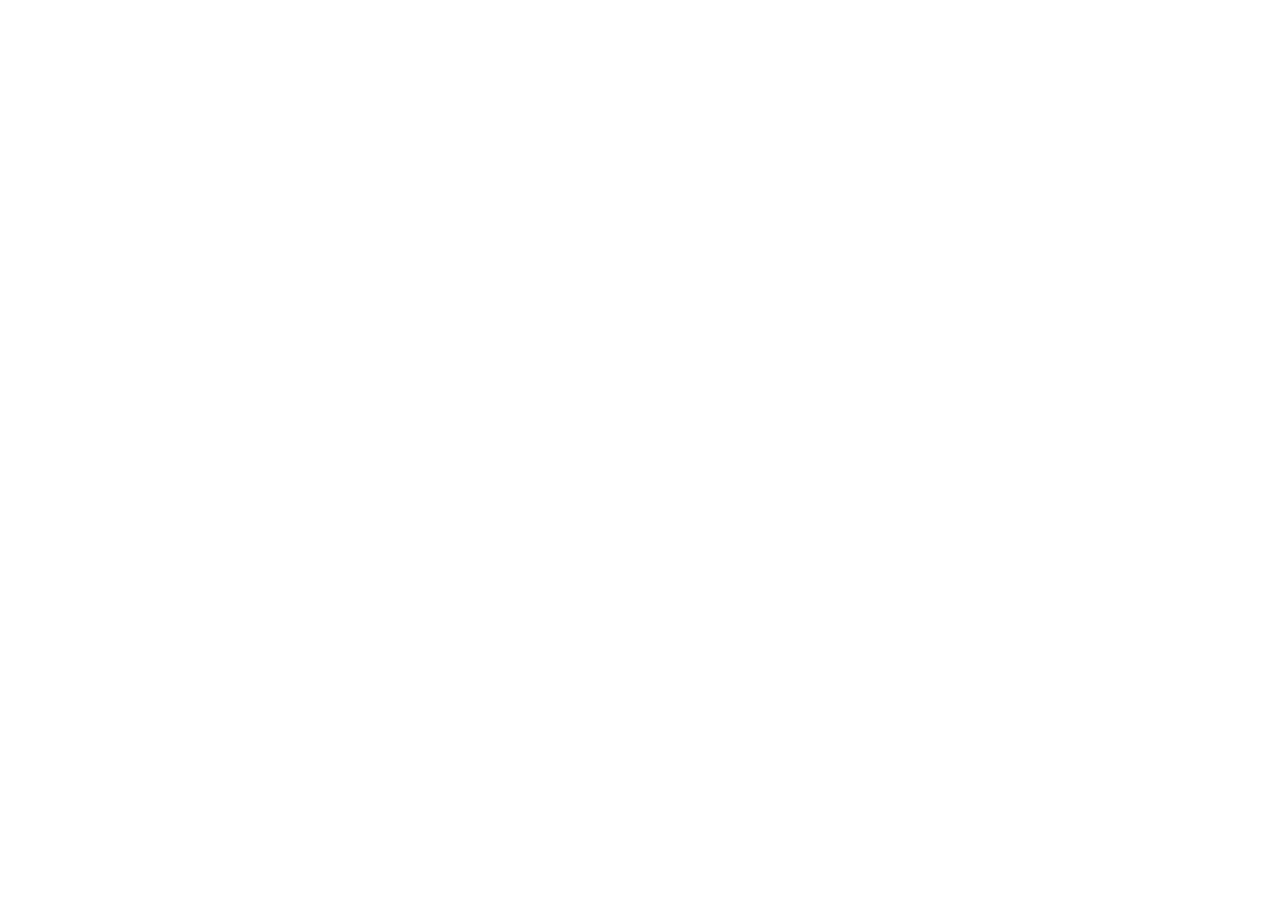
==== index.html @ 027eea03 "* Strcutuur gemaakt * HTML beginsel toegevoegd" ====
<!DOCTYPE html>
<html lang="en">
<head>
    <meta charset="UTF-8">
    <meta name="viewport" content="width=device-width, initial-scale=1.0">
    <title>COMPANION</title>
</head>
<body>
    
</body>
</html>
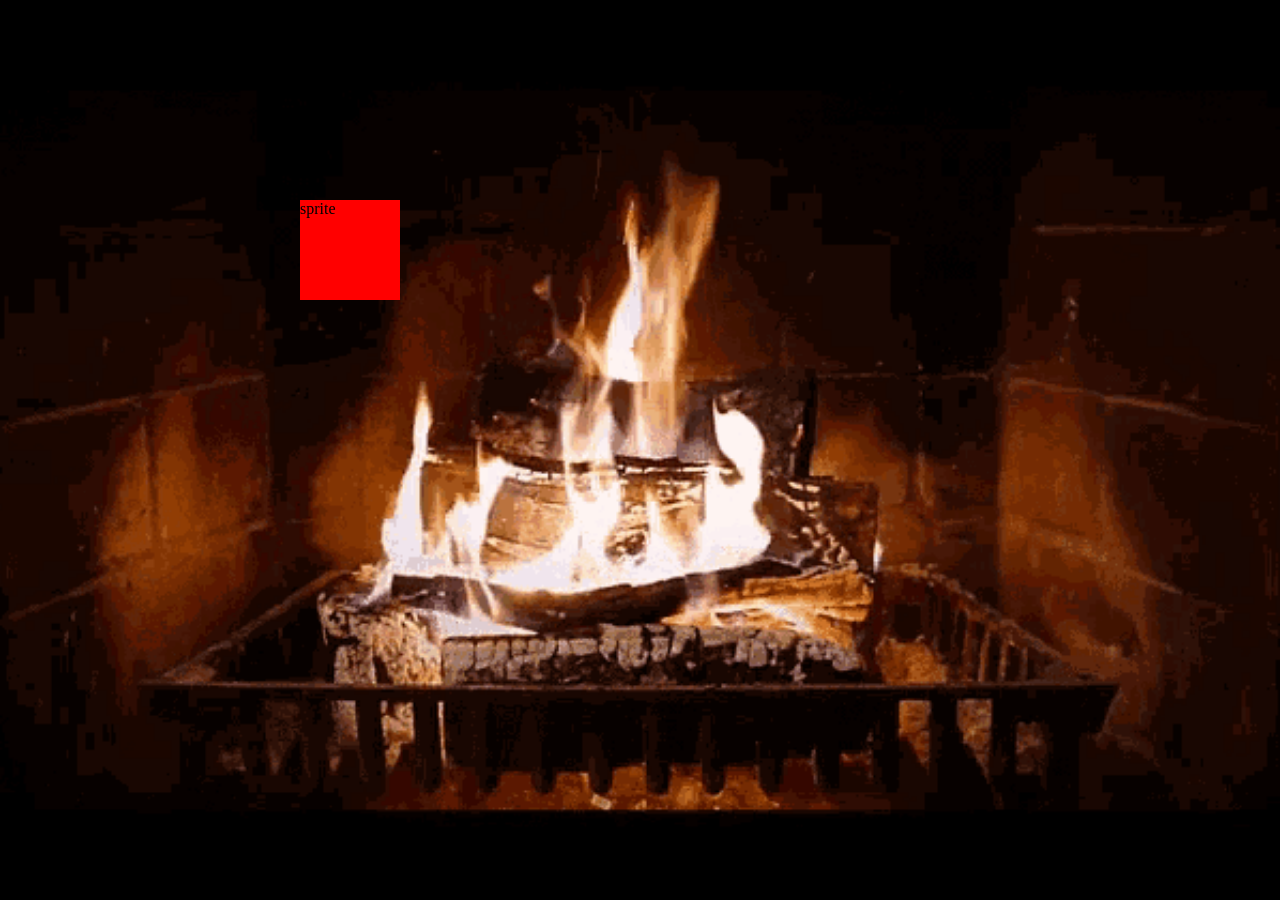
==== commit c34d794d: "* added gif bg * spirte div * added bg fire crackling" ====
--- a/index.html
+++ b/index.html
@@ -4,8 +4,22 @@
     <meta charset="UTF-8">
     <meta name="viewport" content="width=device-width, initial-scale=1.0">
     <title>COMPANION</title>
+
+    <link rel="stylesheet" href="./code/css/style.css">
 </head>
 <body>
+    <!------------------ MAIN start -------------------->
+    <main class="main">
+        <div class="sprite">sprite</div>
+    </main>
+    <!------------------ MAIN end ---------------------->
     
+    <!------------------ FOOTER start ------------------>
+    <footer class="footer">
+        <audio autoplay loop>
+            <source src="./assets/audio/fireplace-loop-crackling.mp3" type="audio/mpeg">
+        </audio>
+    </footer>
+    <!------------------ FOOTER end -------------------->
 </body>
 </html>
--- a/code/css/style.css
+++ b/code/css/style.css
@@ -0,0 +1,27 @@
+body {
+  margin: 0;
+  height: 100vh;
+  background: url("/assets/img/fireplace\(cr-tenor\).gif") center/cover no-repeat;
+}
+
+.sprite {
+  position: absolute;
+  top: 200px;
+  left: 300px;
+
+  width: 100px;
+  height: 100px;
+
+  background: red; /* tijdelijk zichtbaar */
+  z-index: 10;
+}
+
+
+main {.
+    ;
+}
+
+.footer {
+    height: 10vh;
+    width: 100%;
+}
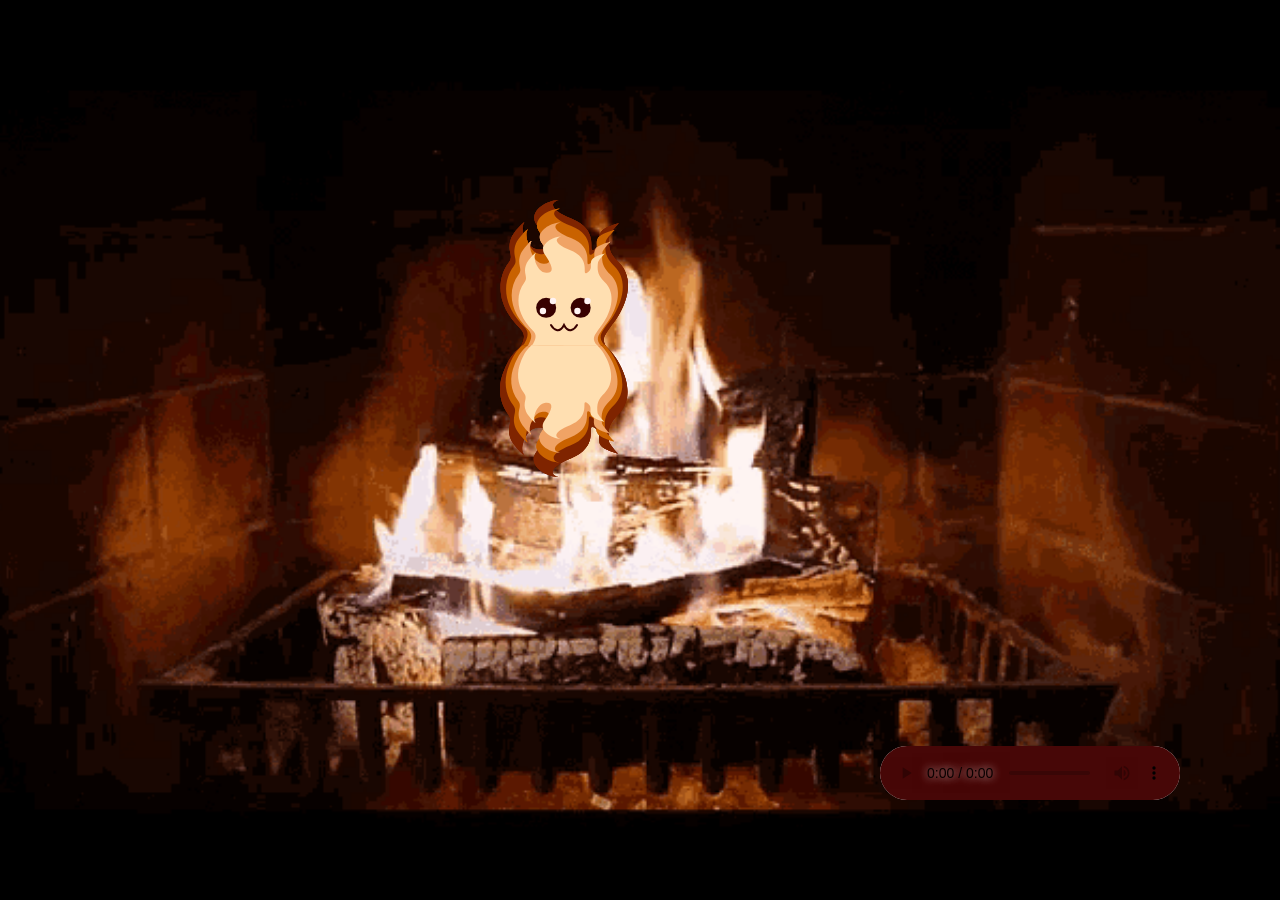
==== commit 2f615a5e: "* Updated HTML layout completely. * Added assets, including FireSprite SVGs. * Moved/reorganized fil" ====
--- a/index.html
+++ b/index.html
@@ -3,23 +3,56 @@
 <head>
     <meta charset="UTF-8">
     <meta name="viewport" content="width=device-width, initial-scale=1.0">
-    <title>COMPANION</title>
+    <title>FIRE SPRITE COMPANION</title>
 
-    <link rel="stylesheet" href="./code/css/style.css">
+    <link rel="stylesheet" href="./Senna/code/css/style.css">
 </head>
 <body>
-    <!------------------ MAIN start -------------------->
-    <main class="main">
-        <div class="sprite">sprite</div>
-    </main>
-    <!------------------ MAIN end ---------------------->
-    
-    <!------------------ FOOTER start ------------------>
-    <footer class="footer">
-        <audio autoplay loop>
-            <source src="./assets/audio/fireplace-loop-crackling.mp3" type="audio/mpeg">
+    <!------------------ BODY start -------------------->
+
+
+        <!------------------ SPRITE start -------------->
+            <!-----Sprite Arm Left start ----->
+            <img 
+                class="fire-sprite" 
+                src="./Senna/assets/fire-sprite/fire-sprite.svg" 
+                alt="Fire Sprite"
+            >
+            <!----- Sprite Arm Left end ----->
+
+            <!-----Sprite Body start ----->
+            <img 
+                class="fire-sprite" 
+                src="./Senna/assets/fire-sprite/fire-sprite.svg" 
+                alt="Fire Sprite"
+            >
+            <!----- Sprite Body end ----->
+
+            <!----- Sprite Arm Left start ----->
+            <img 
+                class="fire-sprite" 
+                src="./Senna/assets/fire-sprite/fire-sprite.svg" 
+                alt="Fire Sprite"
+            >
+            <!----- Sprite Arm Left end ----->
+        <!------------------ SPRITE end ---------------->
+
+
+        <!-------------- AUDIO fire-sprite start -------------->
+        <audio
+            class="fire-audio" 
+            autoplay
+            controls 
+            loop
+        >
+                <source
+                src="./Senna/assets/audio/fireplace-loop-crackling.mp3"
+                type="audio/mpeg">
+                ⓘ Your browser does not support audio.
         </audio>
-    </footer>
-    <!------------------ FOOTER end -------------------->
+        <!-------------- AUDIO fire-sprite end -------------->
+
+
+    <!------------------ BODY end -------------------->
 </body>
 </html>
--- a/Senna/code/css/style.css
+++ b/Senna/code/css/style.css
@@ -0,0 +1,111 @@
+/* ==================
+   PRE STYLING
+================== */
+* {
+  box-sizing: border-box;
+  margin: 0;
+  padding: 0;
+  user-select: none;
+  -webkit-user-drag: none;
+}
+
+/* ==================
+    PAGE STYLING
+================== */
+
+body {
+  overflow: hidden;
+  height: 100vh;
+  width: 100vw;
+  background: url("/Senna/assets/img/fireplace\(cr-tenor\).gif") center/cover no-repeat;
+}
+
+
+
+/* =========================
+    AUDIO CONTROL STYLING
+========================= */
+
+/* fire audio - control styling */
+
+.fire-audio::-webkit-media-controls-panel {
+  background: #470707;
+}
+
+.fire-audio {
+  position: absolute;
+  bottom: 100px;
+  right: 100px;
+}
+
+
+
+/* ==================
+    SPRITE STYLING
+================== */
+
+/* positioning */
+:root {
+  /* fire sprite position */
+  --fire-sprite-X: 500px;
+  --fire-sprite-Y: 200px;
+
+  /* fire sprite arm left position */
+  --fire-sprite-arm-leftX: calc(var(--fire-sprite-X) - 100px);
+  --fire-sprite-arm-leftY: calc(var(--fire-sprite-Y) - 100px);
+
+  /* fire sprite arm right position */
+  --fire-sprite-arm-rightX: calc(var(--fire-sprite-X) + 100px);
+  --fire-sprite-arm-rightY: calc(var(--fire-sprite-Y) - 100px);
+}
+
+/* mouse normal */
+.fire-sprite {
+  position: absolute;
+  left: var(--fire-sprite-X);
+  top: var(--fire-sprite-Y);
+
+  width: 10%;
+  height: auto;
+
+  z-index: 100;
+
+  animation: idle 5s infinite;
+}
+
+/* mouse on hover */
+.fire-sprite:hover {
+  cursor: pointer;
+}
+
+/* mouse on click */
+.fire-sprite:active {
+  cursor: grabbing;
+}
+
+
+
+/* ==================
+  SPRITE KEYFRAME ANIMATIONS
+================== */
+
+
+/* idle */
+@keyframes idle {
+  0%, 100% {
+    transform: translateX(-10px) translateY(0) rotateZ(0deg);
+  }
+
+  20% {
+    transform: translateX(-5px) translateY(50px) rotateZ(5deg);
+  }
+
+  50% {
+    transform: translateX(10px) translateY(0) rotateZ(0deg);
+  }
+
+  70% {
+    transform: translateX(5px) translateY(50px) rotateZ(-5deg);
+  }
+;}
+
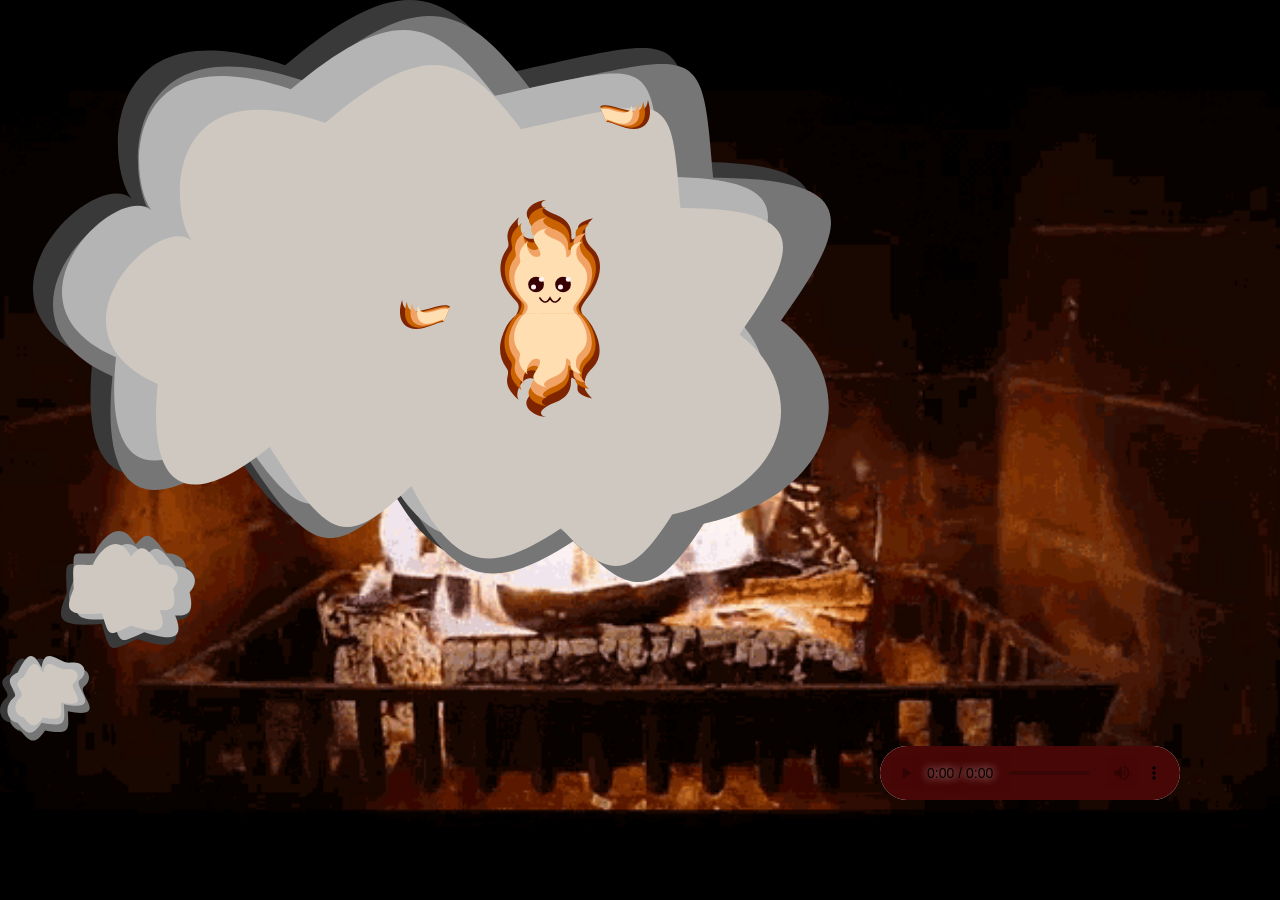
==== commit fbabc160: "* Organizing structure * Added svg text-cloud * Folder structure" ====
--- a/index.html
+++ b/index.html
@@ -8,35 +8,42 @@
     <link rel="stylesheet" href="./Senna/code/css/style.css">
 </head>
 <body>
-    <!------------------ BODY start -------------------->
+    <!------------------ BODY start ---------------------------->
 
 
-        <!------------------ SPRITE start -------------->
-            <!-----Sprite Arm Left start ----->
+        <!------------------ SPRITE start ---------------------->
+            <!-----Sprite Arm Left start -------->
+            <img 
+                class="fire-sprite-arm-left" 
+                src="./Senna/assets/img/svg/fire-sprite/fire-sprite-arm-left.svg" 
+                alt="Fire Sprite"
+            >
+            <!----- Sprite Arm Left end --------->
+
+            <!-----Sprite Body start ------------>
             <img 
                 class="fire-sprite" 
-                src="./Senna/assets/fire-sprite/fire-sprite.svg" 
+                src="./Senna/assets/img/svg/fire-sprite/fire-sprite.svg" 
                 alt="Fire Sprite"
             >
-            <!----- Sprite Arm Left end ----->
+            <!----- Sprite Body end ------------->
 
-            <!-----Sprite Body start ----->
+            <!----- Sprite Arm Left start ------->
             <img 
-                class="fire-sprite" 
-                src="./Senna/assets/fire-sprite/fire-sprite.svg" 
+                class="fire-sprite-arm-right" 
+                src="./Senna/assets/img/svg/fire-sprite/fire-sprite-arm-right.svg" 
                 alt="Fire Sprite"
             >
-            <!----- Sprite Body end ----->
+            <!----- Sprite Arm Left end --------->
+        <!------------------ SPRITE end ----------------------->
 
-            <!----- Sprite Arm Left start ----->
+        <!------------------ TEXT-CLOUD start ----------------->
             <img 
-                class="fire-sprite" 
-                src="./Senna/assets/fire-sprite/fire-sprite.svg" 
-                alt="Fire Sprite"
+                class="text-cloud" 
+                src="./Senna/assets/img/svg/text-cloud-smoke/text-cloud.svg" 
+                alt="Text Cloud"
             >
-            <!----- Sprite Arm Left end ----->
-        <!------------------ SPRITE end ---------------->
-
+        <!------------------ TEXT-CLOUD end ------------------->
 
         <!-------------- AUDIO fire-sprite start -------------->
         <audio
@@ -50,9 +57,9 @@
                 type="audio/mpeg">
                 ⓘ Your browser does not support audio.
         </audio>
-        <!-------------- AUDIO fire-sprite end -------------->
+        <!-------------- AUDIO fire-sprite end --------------->
 
 
-    <!------------------ BODY end -------------------->
+    <!------------------ BODY end ---------------------------->
 </body>
 </html>
--- a/Senna/code/css/style.css
+++ b/Senna/code/css/style.css
@@ -17,8 +17,40 @@
   overflow: hidden;
   height: 100vh;
   width: 100vw;
-  background: url("/Senna/assets/img/fireplace\(cr-tenor\).gif") center/cover no-repeat;
+  background: url("/Senna/assets/img//bg/fireplace(cr-tenor).gif") center/cover no-repeat;
 }
+
+
+:root {
+  /*--------- FIRE SPRITE ---------*/
+  /* fire sprite size */
+  --fire-sprite_size-body: 100px;
+  --fire-sprite_size-arms: calc(var(--fire-sprite_size-body) - 50%);
+
+  /* fire sprite position */
+  --fire-sprite_X: 500px;
+  --fire-sprite_Y: 200px;
+
+  /* fire sprite arm left position */
+  --fire-sprite-arm-left_X: calc(var(--fire-sprite_X) - 100px);
+  --fire-sprite-arm-left_Y: calc(var(--fire-sprite_Y) + 100px);
+
+  /* fire sprite arm right position */
+  --fire-sprite-arm-right_X: calc(var(--fire-sprite_X) + 100px);
+  --fire-sprite-arm-right_Y: calc(var(--fire-sprite_Y) - 100px);
+
+  
+  /*--------- TEXT CLOUD ---------*/
+  /* fire sprite text cloud */
+  --text-cloud_X: calc(var(--fire-sprite_X) - 100px);
+  --text-cloud_Y: calc(var(--fire-sprite_Y) - 100px);
+  --text-cloud_size: calc(var(--fire-sprite_size-body) - 50%);
+
+
+  /*--------- ANIMATION TIME ---------*/
+  /* animation timing */
+  --animation-time: idle 5s infinite;
+
 
 
 
@@ -44,50 +76,71 @@
     SPRITE STYLING
 ================== */
 
-/* positioning */
-:root {
-  /* fire sprite position */
-  --fire-sprite-X: 500px;
-  --fire-sprite-Y: 200px;
 
-  /* fire sprite arm left position */
-  --fire-sprite-arm-leftX: calc(var(--fire-sprite-X) - 100px);
-  --fire-sprite-arm-leftY: calc(var(--fire-sprite-Y) - 100px);
+/*--------- sprite styling ---------*/
 
-  /* fire sprite arm right position */
-  --fire-sprite-arm-rightX: calc(var(--fire-sprite-X) + 100px);
-  --fire-sprite-arm-rightY: calc(var(--fire-sprite-Y) - 100px);
+/* fire sprite body */
+.fire-sprite {
+  position: absolute;
+  left: var(--fire-sprite_X);
+  top: var(--fire-sprite_Y);
+
+  width: 100px;
+  height: auto;
+
+    z-index: var(--index-layer-100);
+
+  animation: var(--animation-time);
 }
 
-/* mouse normal */
-.fire-sprite {
+/* fire sprite arms */
+
+/* left */
+.fire-sprite-arm-left {
   position: absolute;
-  left: var(--fire-sprite-X);
-  top: var(--fire-sprite-Y);
+  left: var(--fire-sprite-arm-left_X);
+  top: var(--fire-sprite-arm-left_Y);
 
-  width: 10%;
+  width: 50px;
   height: auto;
 
-  z-index: 100;
+    z-index: var(--index-layer-100);
 
-  animation: idle 5s infinite;
+  animation: var(--animation-time);
 }
 
-/* mouse on hover */
+/* right  */
+.fire-sprite-arm-right {
+  position: absolute;
+  left: var(--fire-sprite-arm-right_X);
+  top: var(--fire-sprite-arm-right_Y);
+
+  width: 50px;
+  height: auto;
+
+    z-index: var(--index-layer-100);
+
+  animation: var(--animation-time);
+}
+
+
+
+/*--------- cursor styling ---------*/
+
+/* hover */
 .fire-sprite:hover {
   cursor: pointer;
 }
 
-/* mouse on click */
+/* click */
 .fire-sprite:active {
   cursor: grabbing;
 }
 
 
-
-/* ==================
+/* ===========================
   SPRITE KEYFRAME ANIMATIONS
-================== */
+=========================== */
 
 
 /* idle */
@@ -109,3 +162,6 @@
   }
 ;}
 
+/* ===========================
+    TEXT CLOUD STYLING
+=========================== */
